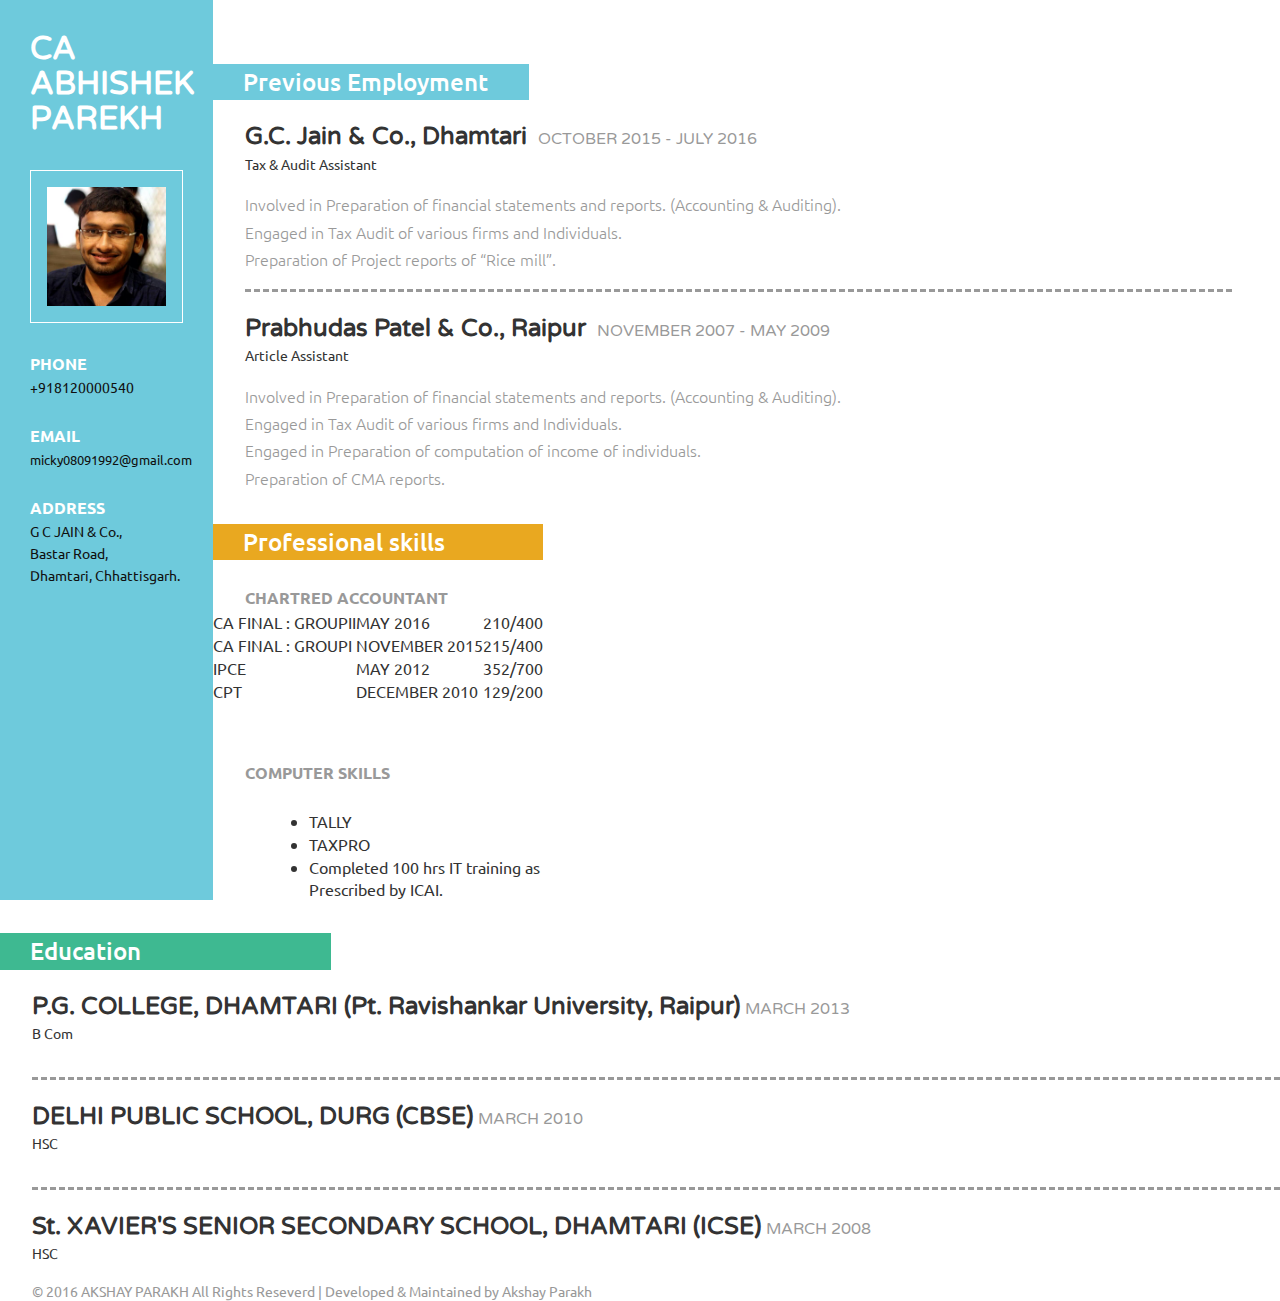
==== index.html @ 12e4896b "Update index.html" ====
<!DOCTYPE HTML>
<html>
<head>
<title>Curriculum Vitae</title>
<link href="bootstrap.css" rel='stylesheet' type='text/css' />
<!-- Custom Theme files -->
 <link href="dashboard.css" rel="stylesheet">
<link href="style.css" rel='stylesheet' type='text/css' />

<!-- Custom Theme files -->
<!--//theme-style-->
<meta name="viewport" content="width=device-width, initial-scale=1">
<meta http-equiv="Content-Type" content="text/html; charset=utf-8" />
<meta name="keywords" content="Curriculum Vitae Responsive web template, Bootstrap Web Templates, Flat Web Templates, Andriod Compatible web template, 
Smartphone Compatible web template, free webdesigns for Nokia, Samsung, LG, SonyErricsson, Motorola web design" />
<link href='http://fonts.googleapis.com/css?family=Ubuntu:300,400,500,700' rel='stylesheet' type='text/css'>
<link href='http://fonts.googleapis.com/css?family=Varela+Round' rel='stylesheet' type='text/css'>
<!-- start menu -->
  
</head>
<body>
<!-- header -->
<div class="col-sm-3 col-md-2 sidebar">
		 <div class="sidebar_top">
			 <h1>CA ABHISHEK PAREKH</h1> 
			 <img src="Abhishek.jpg" alt=""/>
		 </div>
		<div class="details">
			 <h3>PHONE</h3>
			 <p>+918120000540</p>  	 
			 <h3>EMAIL</h3>
			 <p><a href="mailto@example.com">micky08091992@gmail.com</a></p>
			 <address>
			 <h3>ADDRESS</h3>
			 <span>G C JAIN &amp; Co.,</span>
			 <span>Bastar Road,</span>
			 <span>Dhamtari, Chhattisgarh.</span>
			 </address>
			 
		</div>
		<div class="clearfix"></div>
</div>
<!---->
<div class="col-sm-9 col-sm-offset-3 col-md-10 col-md-offset-2 main">
	 <div class="content">
		 
		 <div class="company">
			 <h3 class="clr1">Previous Employment</h3>
			 <div class="company_details">
				 <h4>G.C. Jain &amp; Co., Dhamtari <span>OCTOBER 2015 - JULY 2016</span></h4>
				 <h6>Tax &amp; Audit Assistant</h6>
				 <p>Involved in Preparation of financial statements and reports. (Accounting &amp; Auditing).</p>
				 <p>Engaged in Tax Audit of various firms and Individuals.</p>
				 <p class="cmpny1">Preparation of Project reports of “Rice mill”.</p>
			 </div>
			 <div class="company_details">
				 <h4>Prabhudas Patel &amp; Co., Raipur <span>NOVEMBER 2007 - MAY 2009</span></h4>
				 <h6>Article Assistant</h6>
				 <p>Involved in Preparation of financial statements and reports. (Accounting &amp; Auditing).</p>
				 <p>Engaged in Tax Audit of various firms and Individuals.</p>
				 <p>Engaged in Preparation of computation of income of individuals.</p>
				 <p>Preparation of CMA reports.</p>
			 </div>
		 </div>
		 <div class="skills">
			 <h3 class="clr2">Professional skills</h3>
			 <div class="skill_info">
			 <p><strong>CHARTRED ACCOUNTANT</strong></p>
			 </div>	 
			 <table>
				<tr>
					<td>CA FINAL : GROUPII</td>
					<td>MAY 2016</td>
					<td>210/400 </td>
				</tr>
				<tr>
					<td>CA FINAL : GROUPI</td>
					<td>NOVEMBER 2015</td>
					<td>215/400 </td>
				</tr>
				<tr>
					<td>IPCE</td>
					<td>MAY 2012</td>
					<td>352/700 </td>
				</tr>
				<tr>
					<td>CPT</td>
					<td>DECEMBER 2010</td>
					<td>129/200 </td>
				</tr>
			</table>
				 </div>
				 
				 <div class="clearfix"></div>
			 </div>
			 <div class="skill_info">
			 <p><strong>COMPUTER SKILLS</strong></p>
			 </div>
			 <div class="skill_list">
				 <div class="skill1">
					 <ul>					 
						<li>TALLY</li>
						 <li>TAXPRO</li>
						<li>Completed 100 hrs IT training as Prescribed by ICAI.</li>
					 </ul>
				 </div>
				 
				 <div class="clearfix"></div>
			 </div>
		 </div>
		 <div class="education">
			 <h3 class="clr3">Education</h3>
			 <div class="education_details">
				 <h4>P.G. COLLEGE, DHAMTARI (Pt. Ravishankar University, Raipur)<span>MARCH 2013</span></h4>
				 <h6>B Com</h6>
				 <p class="cmpny1"></p>
			 </div>
			 <div class="education_details">
				 <h4>DELHI PUBLIC SCHOOL, DURG (CBSE)<span>MARCH 2010</span></h4>
				 <h6>HSC</h6>
				 <p class="cmpny1"></p>
			 </div>
			 <div class="education_details">
				 <h4>St. XAVIER'S SENIOR SECONDARY SCHOOL, DHAMTARI (ICSE)<span>MARCH 2008</span></h4>
				 <h6>HSC</h6>
				 <p></p>
			 </div>
		 </div>
		 <div class="copywrite">
			 <p>© 2016 AKSHAY PARAKH All Rights Reseverd | Developed &amp; Maintained by <a href="https://babaakki.github.io/myPage/" target="_blank">Akshay Parakh</a> </p>
		 </div>
	 </div>
</div>
<!---->
</body>
</html>
---- dashboard.css ----
/*
 * Base structure
 */

/* Move down content because we have a fixed navbar that is 50px tall */
body {
  padding-top: 50px;
}


/*
 * Global add-ons
 */

.sub-header {
  padding-bottom: 10px;
  border-bottom: 1px solid #eee;
}

/*
 * Top navigation
 * Hide default border to remove 1px line.
 */
.navbar-fixed-top {
  border: 0;
}

/*
 * Sidebar
 */

/* Hide for mobile, show later */
.sidebar {
  display:block;
}
@media (min-width: 768px) {
  .sidebar {
    position: fixed;
    top: 51px;
    bottom: 0;
    left: 0;
    z-index: 1000;
    display: block;
    padding: 20px;
    overflow-x: hidden;
    overflow-y: auto; /* Scrollable contents if viewport is shorter than content. */
    background-color: #f5f5f5;
  }
}

/* Sidebar navigation */
.nav-sidebar {
  margin-right: -21px; /* 20px padding + 1px border */
  margin-bottom: 20px;
  margin-left: -20px;
}
.nav-sidebar > li > a {
  padding-right: 20px;
  padding-left: 20px;
}
.nav-sidebar > .active > a,
.nav-sidebar > .active > a:hover,
.nav-sidebar > .active > a:focus {
  color: #fff;
  background-color: #428bca;
}


/*
 * Main content
 */

.main {
  padding: 20px;
}
@media (min-width: 768px) {
  .main {
    padding-right: 40px;
    padding-left: 40px;
  }
}
.main .page-header {
  margin-top: 0;
}


/*
 * Placeholder dashboard ideas
 */

.placeholders {
  margin-bottom: 30px;
  text-align: center;
}
.placeholders h4 {
  margin-bottom: 0;
}
.placeholder {
  margin-bottom: 20px;
}
.placeholder img {
  display: inline-block;
  border-radius: 50%;
}
---- style.css ----
/*
Author: W3layout
Author URL: http://w3layouts.com
License: Creative Commons Attribution 3.0 Unported
License URL: http://creativecommons.org/licenses/by/3.0/
*/
h4, h5, h6,
h1, h2, h3 {margin: 0;}
ul, ol {margin: 0; padding:0;}
p {margin: 0;}
html, body{
	font-family: 'Ubuntu', sans-serif;
	font-size: 100%;
	background: #ffffff;
}
body a{
	transition:0.5s all;
	-webkit-transition:0.5s all;
	-moz-transition:0.5s all;
	-o-transition:0.5s all;
	-ms-transition:0.5s all;
}	
body {
  padding-top:0px;
}
a:focus {
  outline: thin dotted;
  outline: 0px auto -webkit-focus-ring-color;
  outline-offset: 0px;
  text-decoration:none;
}
/*-- header_top --*/
.sidebar{
  background:#6ecadc;
  top: 0px;
  padding:2em 30px;
}
.sidebar h1{
	font-size:2.5em;
	font-weight:700;
	margin-bottom:1em;
	COLOR:#fff;
	font-family: 'Varela Round', sans-serif;
	
}
.sidebar img{
	border:1px solid #fff;
	padding:1em;
	width:100%;
}
.details{
	margin-top:2em;
}
.details h3{
	font-weight:600;
	font-size:1em;
	color:#fff;
}  

.details p{
	color:#101010;
	font-size:0.9em;
	margin:5px 0 2em 0;
}
.details p a{
	color:#101010;
	font-size:0.9em;
}
address h3{
	margin-bottom:5px;
}
address span{
	display:block;
	color:#101010;
	font-size:0.9em;
	line-height:1.5em;
}
/*----*/
.main{  
  padding:2em 0;
}
.content{
	margin-right:3em;
}
.glyphicon {
  top:1px;
}
.glyphicon-file:before,.glyphicon-print:before,.glyphicon-envelope:before,.glyphicon-picture:before{
    margin-right: 9px;
  font-size: 14px;
  color: #6ecadc;
}
.details_header{
	padding: 0em 1em 0 2em;
}
.details_header ul li{
	display:inline-block;
}
.details_header ul li a{
	padding:0 1em;
	color:#333;
}
.details_header ul li a:hover{
	color:#6ecadc;
}
.company {
	margin:2em 0;
}
.company h3{
  color: #FFF;
  padding: 5px 41px 5px 30px;
  display: inline-block;
}
.skills h3{
  color: #FFF;
  padding: 5px 98px 5px 30px;
  display: inline-block;
}
.company_details,.education_details {
	padding:1.5em 0 0em 2em;
}
.company_details h4,.education_details h4{
	color:#333;
	font-weight:600;
	font-size:1.5em;
	margin-bottom:6px;
	font-family: 'Varela Round', sans-serif;
}
.company_details h4 span,.education_details h4 span{
	font-size: 0.65em;
  margin-left: 5px;
  color: #999;
  font-weight:400;
}
.company_details h6,.education_details h6{
	font-weight:400;
	margin-bottom:1.3em;
	font-size:0.9em;
}
.company_details p,.skill_info p,.education_details p{
	color:#999;
	font-weight:300;
	line-height:1.7em;
}
.cmpny1{
	border-bottom:3px dashed #999;
	padding-bottom:1em;
}
.skills{
	margin:2em 0;
}
.skill_info {
	padding:1.5em 0 0 2em;
}
.skill_list{
	padding:1.5em 0 0 2em;
}
.skill1,.skill2{
	 float:left;
	 width:30%;
}
.skill1 h4,.skill2 h4{
	color:#333;
	font-weight:600;
	margin-bottom:1em;
	display:inline-block;
}
.skill1 ul,.skill2 ul{
	padding-left:4em;
}
.skill1 ul li,.skill2 ul li{
	color:#333;
}
.education  h3{
  background: #999;
  color: #FFF;
  padding: 5px 190px 5px 30px;
  display: inline-block;
}
h3.clr1{
	background:#6ecadc;
}
h3.clr2{
	background:#e9a820;
}
h3.clr3{
	background:#3eb991;
}
.copywrite{
	padding-left:2em;
	margin-top:1em;
}
.copywrite p{
	color:#999;
	font-size:0.9em;
}
.copywrite p a{
	color:#999;
}
.copywrite p a:hover{
	color:#6ecadc;
}
.contact-grid form{
	padding:2em 0 0 2em;
}
.contact-grid input[type="text"], .contact-grid textarea {
  width: 80%;
  padding: 0.7em;
  margin: 0.5em 0;
  background: none;
  outline: none;
  border: 1px solid #A09F9F;
  font-size: 1em;
  color: #A09F9F;
  -webkit-appearance: none;
}
.send input[type="submit"] {
  width: 14%;
  font-size: 1.1em;
  background:#e9a820;
  padding: 0.4em 0.8em;
  text-align: center;
  color: #fff;
  border: none;
  outline: none;
  -webkit-appearance: none;
}
.send input[type="submit"]:hover {
  background: #6ecadc;
}
.contact-grid textarea {
  resize: none;
}
.map{
	padding:2em 0 0 2em;
}
.map iframe {
  width: 100%;
  height: 350px;
  border: none;
}
/*--responsive--*/
@media (max-width: 1366px){
.sidebar h1 {
  font-size: 2em;
}
}
@media (max-width: 1024px){
.sidebar {
  padding: 2em 17px;
  width:20%;
}
.sidebar h1 {
  font-size: 1.6em;
}
.main {
  margin-left: 19.666667%;
  width: 80%;
}
}
@media (max-width: 768px){
.sidebar {
  width: 22%;
}
.main {
  margin-left: 21.666667%;
  width: 78%;
}
.sidebar h1 {
  font-size: 1.4em;
}
.sidebar img {
  padding: 0.5em;
  width: 89%;
}
.details_header {
  padding: 0em 1em 0 1em;
}
.details_header ul li a {
  padding: 0 1em;
  font-size: 0.9em;
}
.company h3,.skills h3,.education h3{
  font-size: 1.2em;
}
.company_details h4, .education_details h4 {
  font-size: 1.1em;
}
.company_details h6, .education_details h6 {
  font-size: 0.8em;
}
.company_details p, .skill_info p, .education_details p {
  font-size: 0.8em;
}
.cmpny1 {
  padding-bottom: 1.5em;
}
.skill1, .skill2 {
  float: left;
  width: 50%;
}
.skill1 ul li,.skill2 ul li{
	font-size:0.85em;
}
.skill1 h4, .skill2 h4 {
  font-size: 1em;
}
.skill_list {
  padding: 0.7em 0 0 2em;
}
.details p {
  font-size: 0.75em;
}
address span {
  font-size: 0.8em;
}
.contact-grid input[type="text"], .contact-grid textarea {
  width: 100%;
  font-size: 0.8em;
}
.send input[type="submit"] {
  width: 20%;
  font-size:0.85em;
}
}
@media (max-width: 736px){
.sidebar {
  width: 100%;
}
.main {
  margin-left: 0;
  width: 100%;
}
.sidebar_top{
	width:30%;
	float:left;
	margin-right:5%;
}
.details{
	width:30%;
	float:right;
}
}
@media (max-width: 640px){
.sidebar {
  width: 100%;
}
.main {
  margin-left: 0;
  width: 100%;
}
.sidebar_top{
	width:30%;
	float:left;
	margin-right:5%;
}
.details{
	width:30%;
	float:right;
}
.sidebar img{
	width:100%;
}
.details p {
  font-size: 0.9em;
  margin: 5px 0 1em 0;
}
.details h3 {
  font-size: 0.9em;
}
}
@media (max-width: 600px){
address {
  margin-bottom:0px;
}
.sidebar_top {
  width: 32%;
}
.sidebar img {
  width: 85%;
}
}
@media (max-width: 568px){
.details_header ul li a {
  padding: 0 0.5em;
  font-size: 0.9em;
}
}
@media (max-width: 480px){
.content {
  margin-right: 2em;
}
.glyphicon-save:before, .glyphicon-print:before, .glyphicon-envelope:before, .glyphicon-picture:before {
  margin-right: 6px;
  font-size: 12px;
}
.details_header ul li a {
  padding: 0 0.5em;
  font-size: 0.85em;
}
.details {
  width: 36%;
}
.sidebar h1 {
  font-size: 1.3em;
}
.sidebar_top {
  width: 38%;
}
address {
  margin-bottom: 0px;
}
.copywrite{
	padding-left:1em;
}
.map iframe {
  height: 246px;
}
}
@media (max-width: 414px){
.sidebar_top {
  width: 45%;
}
.sidebar img {
  width: 91%;
}
.details {
  width: 42%;
}
.details_header {
  padding: 0em 0em 0 1em;
}
.details_header ul li a {
  padding: 0 0.3em;
  font-size: 0.75em;
}
.skill1 ul, .skill2 ul {
  padding-left: 3em;
}
}
@media (max-width: 384px){
.sidebar h1 {
  font-size: 1.2em;
}
.details {
  width: 45%;
}
.details_header ul {
  text-align: center;
}
.details_header ul li a {
  padding: 0 1em;
  font-size: 0.75em;
}
.main {
  padding: 1em 0 2em 0;
}
.company_details, .education_details,.skill_info  {
  padding: 1em 0 0em 1em;
}
.company h3 {
  padding: 5px 41px 5px 16px;
}
.company_details h4, .education_details h4 {
  font-size: 0.9em;
}
.company_details h6, .education_details h6 {
  font-size: 0.6em;
}
.company {
  margin: 1em 0;
}
.skills {
  margin: 1em 0;
}
.company h3, .skills h3, .education h3 {
  font-size: 1em;
}
.skills h3 {
  padding: 5px 98px 5px 16px;
}
.skill1 ul, .skill2 ul {
  padding-left: 2em;
}
.skill1 ul li, .skill2 ul li {
  font-size: 0.75em;
}
.skill_list {
  padding: 0.5em 0 0 1.5em;
}
.education h3 {
  padding: 5px 190px 5px 16px;
}
.copywrite p{
	font-size:0.7em;
}
}
@media (max-width: 375px){
.sidebar h1 {
  font-size: 1em;
}
.sidebar img {
  width: 70%;
}
.details h3 {
  font-size: 0.8em;
}
.details p {
  font-size: 0.75em;
  margin: 5px 0 0.5em 0;
}
address span {
  font-size: 0.7em;
}
.sidebar {
  padding: 1.5em 17px 1em 17px;
}
.details_header {
  padding: 0em 0em 0 1em;
  text-align: center;
}
.details_header ul li a {
  line-height: 2em;
}
}
@media (max-width: 320px){
.sidebar_top {
  width: 50%;
}
.sidebar img {
  width: 80%;
}
.details h3 {
  font-size: 0.7em;
}
.content {
  margin-right: 1em;
}
.details_header ul li a {
  padding: 0 0.5em;
  font-size: 0.75em;
}
.skill1 h4, .skill2 h4 {
  font-size: 0.85em;
}
.skill1 ul, .skill2 ul {
  padding-left: 1.5em;
}
}
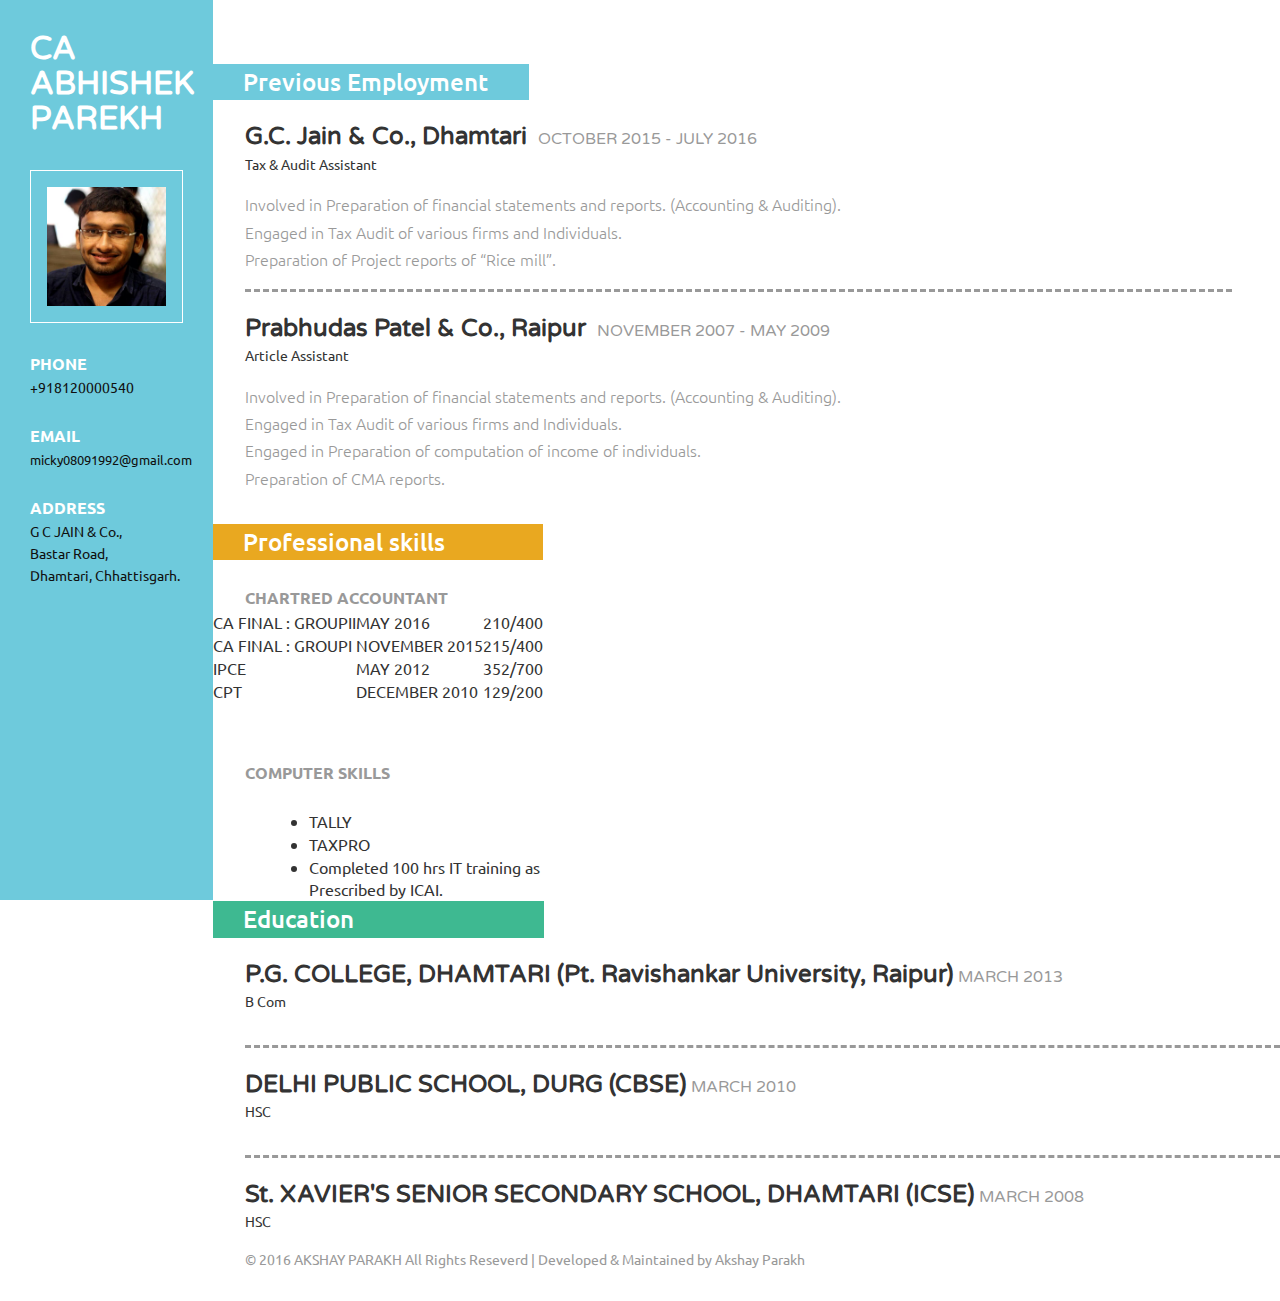
==== commit 69364881: "Update index.html" ====
--- a/index.html
+++ b/index.html
@@ -65,7 +65,7 @@
 		 <div class="skills">
 			 <h3 class="clr2">Professional skills</h3>
 			 <div class="skill_info">
-			 <p><strong>CHARTRED ACCOUNTANT</strong></p>
+			 	<p><strong>CHARTRED ACCOUNTANT</strong></p>
 			 </div>	 
 			 <table>
 				<tr>
@@ -88,10 +88,8 @@
 					<td>DECEMBER 2010</td>
 					<td>129/200 </td>
 				</tr>
-			</table>
-				 </div>
-				 
-				 <div class="clearfix"></div>
+			 </table>
+			 <div class="clearfix"></div>
 			 </div>
 			 <div class="skill_info">
 			 <p><strong>COMPUTER SKILLS</strong></p>
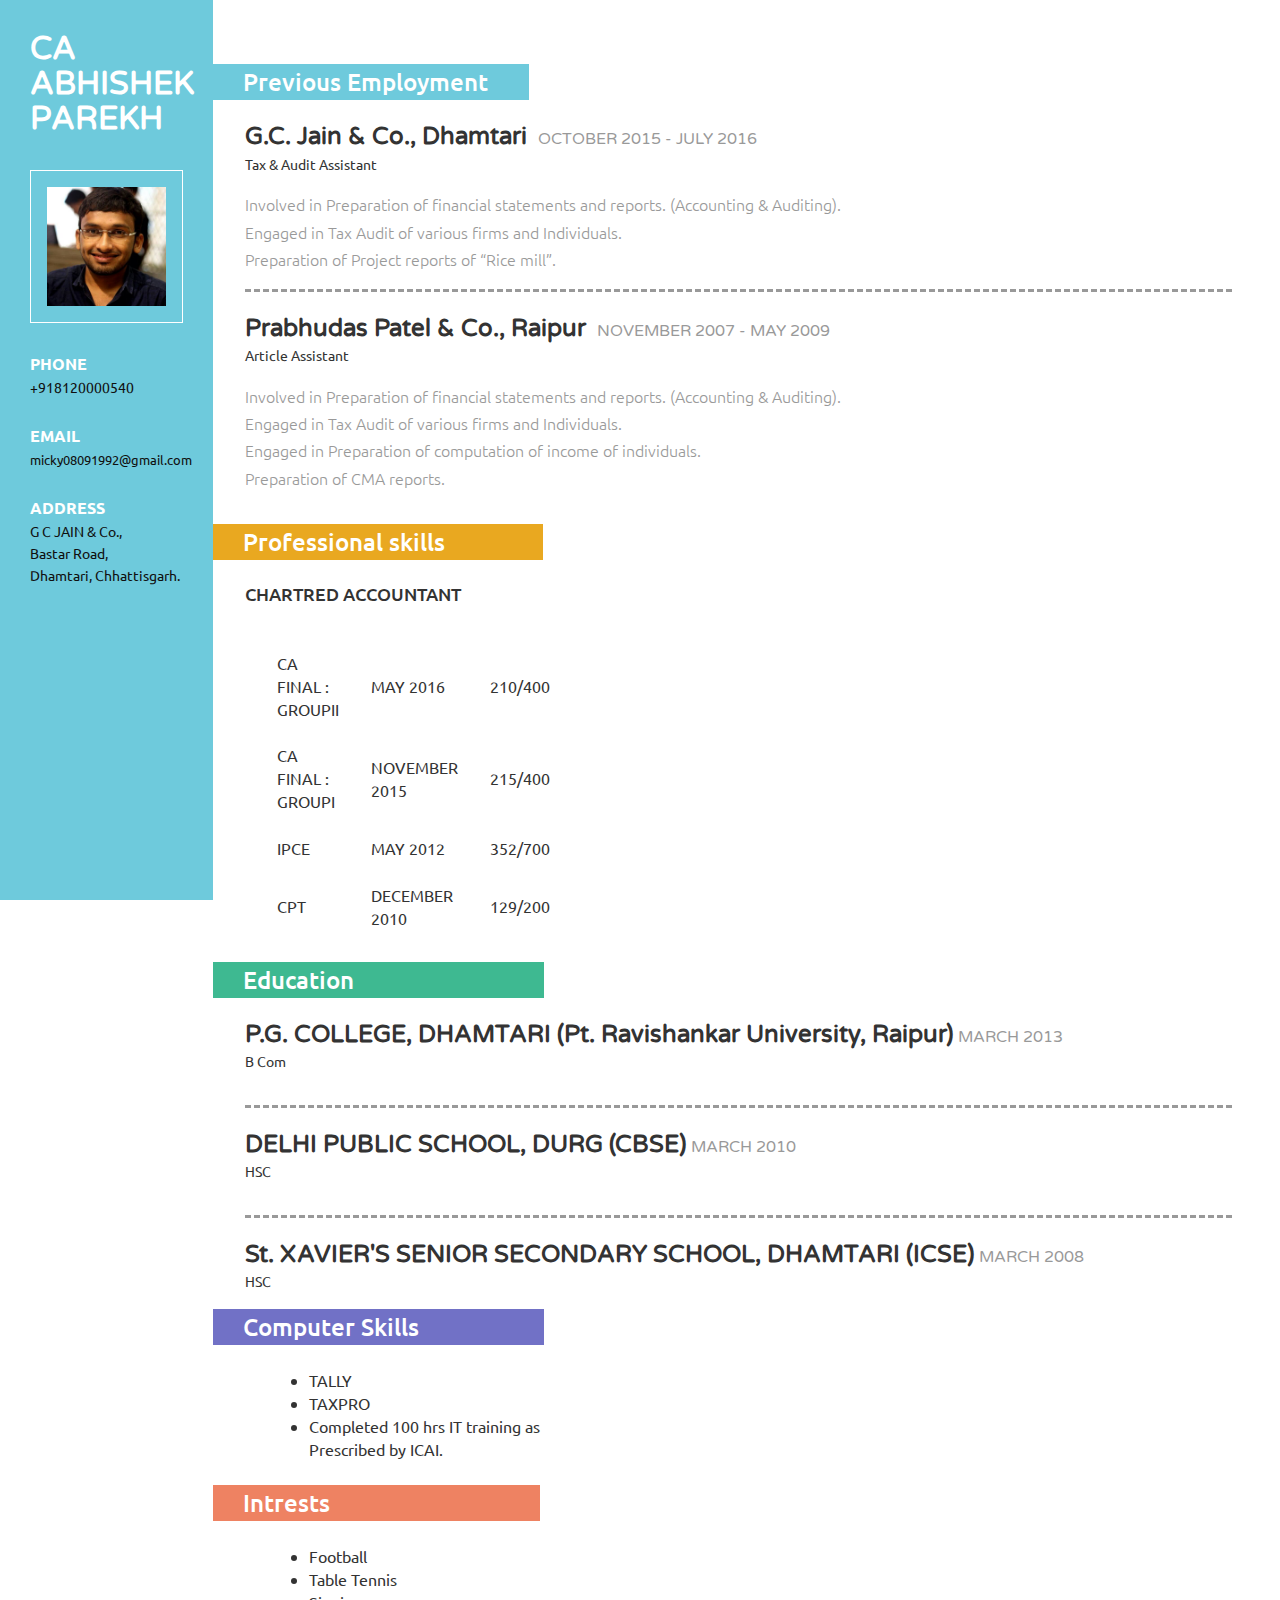
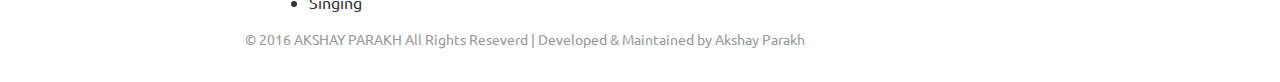
==== commit 2d5eb358: "Rename index_new.html to index.html" ====
--- a/index.html
+++ b/index.html
@@ -1,134 +1,153 @@
-<!DOCTYPE HTML>
-<html>
-<head>
-<title>Curriculum Vitae</title>
-<link href="bootstrap.css" rel='stylesheet' type='text/css' />
-<!-- Custom Theme files -->
- <link href="dashboard.css" rel="stylesheet">
-<link href="style.css" rel='stylesheet' type='text/css' />
-
-<!-- Custom Theme files -->
-<!--//theme-style-->
-<meta name="viewport" content="width=device-width, initial-scale=1">
-<meta http-equiv="Content-Type" content="text/html; charset=utf-8" />
-<meta name="keywords" content="Curriculum Vitae Responsive web template, Bootstrap Web Templates, Flat Web Templates, Andriod Compatible web template, 
-Smartphone Compatible web template, free webdesigns for Nokia, Samsung, LG, SonyErricsson, Motorola web design" />
-<link href='http://fonts.googleapis.com/css?family=Ubuntu:300,400,500,700' rel='stylesheet' type='text/css'>
-<link href='http://fonts.googleapis.com/css?family=Varela+Round' rel='stylesheet' type='text/css'>
-<!-- start menu -->
-  
-</head>
-<body>
-<!-- header -->
-<div class="col-sm-3 col-md-2 sidebar">
-		 <div class="sidebar_top">
-			 <h1>CA ABHISHEK PAREKH</h1> 
-			 <img src="Abhishek.jpg" alt=""/>
-		 </div>
-		<div class="details">
-			 <h3>PHONE</h3>
-			 <p>+918120000540</p>  	 
-			 <h3>EMAIL</h3>
-			 <p><a href="mailto@example.com">micky08091992@gmail.com</a></p>
-			 <address>
-			 <h3>ADDRESS</h3>
-			 <span>G C JAIN &amp; Co.,</span>
-			 <span>Bastar Road,</span>
-			 <span>Dhamtari, Chhattisgarh.</span>
-			 </address>
-			 
-		</div>
-		<div class="clearfix"></div>
-</div>
-<!---->
-<div class="col-sm-9 col-sm-offset-3 col-md-10 col-md-offset-2 main">
-	 <div class="content">
-		 
-		 <div class="company">
-			 <h3 class="clr1">Previous Employment</h3>
-			 <div class="company_details">
-				 <h4>G.C. Jain &amp; Co., Dhamtari <span>OCTOBER 2015 - JULY 2016</span></h4>
-				 <h6>Tax &amp; Audit Assistant</h6>
-				 <p>Involved in Preparation of financial statements and reports. (Accounting &amp; Auditing).</p>
-				 <p>Engaged in Tax Audit of various firms and Individuals.</p>
-				 <p class="cmpny1">Preparation of Project reports of “Rice mill”.</p>
-			 </div>
-			 <div class="company_details">
-				 <h4>Prabhudas Patel &amp; Co., Raipur <span>NOVEMBER 2007 - MAY 2009</span></h4>
-				 <h6>Article Assistant</h6>
-				 <p>Involved in Preparation of financial statements and reports. (Accounting &amp; Auditing).</p>
-				 <p>Engaged in Tax Audit of various firms and Individuals.</p>
-				 <p>Engaged in Preparation of computation of income of individuals.</p>
-				 <p>Preparation of CMA reports.</p>
-			 </div>
-		 </div>
-		 <div class="skills">
-			 <h3 class="clr2">Professional skills</h3>
-			 <div class="skill_info">
-			 	<p><strong>CHARTRED ACCOUNTANT</strong></p>
-			 </div>	 
-			 <table>
-				<tr>
-					<td>CA FINAL : GROUPII</td>
-					<td>MAY 2016</td>
-					<td>210/400 </td>
-				</tr>
-				<tr>
-					<td>CA FINAL : GROUPI</td>
-					<td>NOVEMBER 2015</td>
-					<td>215/400 </td>
-				</tr>
-				<tr>
-					<td>IPCE</td>
-					<td>MAY 2012</td>
-					<td>352/700 </td>
-				</tr>
-				<tr>
-					<td>CPT</td>
-					<td>DECEMBER 2010</td>
-					<td>129/200 </td>
-				</tr>
-			 </table>
-			 <div class="clearfix"></div>
-			 </div>
-			 <div class="skill_info">
-			 <p><strong>COMPUTER SKILLS</strong></p>
-			 </div>
-			 <div class="skill_list">
-				 <div class="skill1">
-					 <ul>					 
-						<li>TALLY</li>
-						 <li>TAXPRO</li>
-						<li>Completed 100 hrs IT training as Prescribed by ICAI.</li>
-					 </ul>
-				 </div>
-				 
-				 <div class="clearfix"></div>
-			 </div>
-		 </div>
-		 <div class="education">
-			 <h3 class="clr3">Education</h3>
-			 <div class="education_details">
-				 <h4>P.G. COLLEGE, DHAMTARI (Pt. Ravishankar University, Raipur)<span>MARCH 2013</span></h4>
-				 <h6>B Com</h6>
-				 <p class="cmpny1"></p>
-			 </div>
-			 <div class="education_details">
-				 <h4>DELHI PUBLIC SCHOOL, DURG (CBSE)<span>MARCH 2010</span></h4>
-				 <h6>HSC</h6>
-				 <p class="cmpny1"></p>
-			 </div>
-			 <div class="education_details">
-				 <h4>St. XAVIER'S SENIOR SECONDARY SCHOOL, DHAMTARI (ICSE)<span>MARCH 2008</span></h4>
-				 <h6>HSC</h6>
-				 <p></p>
-			 </div>
-		 </div>
-		 <div class="copywrite">
-			 <p>© 2016 AKSHAY PARAKH All Rights Reseverd | Developed &amp; Maintained by <a href="https://babaakki.github.io/myPage/" target="_blank">Akshay Parakh</a> </p>
-		 </div>
-	 </div>
-</div>
-<!---->
-</body>
-</html>
+<!DOCTYPE HTML>
+<html>
+<head>
+<title>Curriculum Vitae</title>
+<link href="bootstrap.css" rel='stylesheet' type='text/css' />
+<!-- Custom Theme files -->
+ <link href="dashboard.css" rel="stylesheet">
+<link href="style.css" rel='stylesheet' type='text/css' />
+
+<!-- Custom Theme files -->
+<!--//theme-style-->
+<meta name="viewport" content="width=device-width, initial-scale=1">
+<meta http-equiv="Content-Type" content="text/html; charset=utf-8" />
+<meta name="keywords" content="Curriculum Vitae Responsive web template, Bootstrap Web Templates, Flat Web Templates, Andriod Compatible web template, 
+Smartphone Compatible web template, free webdesigns for Nokia, Samsung, LG, SonyErricsson, Motorola web design" />
+<link href='http://fonts.googleapis.com/css?family=Ubuntu:300,400,500,700' rel='stylesheet' type='text/css'>
+<link href='http://fonts.googleapis.com/css?family=Varela+Round' rel='stylesheet' type='text/css'>
+<!-- start menu -->
+  
+</head>
+<body>
+<!-- header -->
+<div class="col-sm-3 col-md-2 sidebar">
+		 <div class="sidebar_top">
+			 <h1>CA ABHISHEK PAREKH</h1> 
+			 <img src="Abhishek.jpg" alt=""/>
+		 </div>
+		<div class="details">
+			 <h3>PHONE</h3>
+			 <p>+918120000540</p>  	 
+			 <h3>EMAIL</h3>
+			 <p><a href="mailto@example.com">micky08091992@gmail.com</a></p>
+			 <address>
+			 <h3>ADDRESS</h3>
+			 <span>G C JAIN &amp; Co.,</span>
+			 <span>Bastar Road,</span>
+			 <span>Dhamtari, Chhattisgarh.</span>
+			 </address>
+			 
+		</div>
+		<div class="clearfix"></div>
+</div>
+<!---->
+<div class="col-sm-9 col-sm-offset-3 col-md-10 col-md-offset-2 main">
+	 <div class="content">
+		 
+		 <div class="company">
+			 <h3 class="clr1">Previous Employment</h3>
+			 <div class="company_details">
+				 <h4>G.C. Jain &amp; Co., Dhamtari <span>OCTOBER 2015 - JULY 2016</span></h4>
+				 <h6>Tax &amp; Audit Assistant</h6>
+				 <p>Involved in Preparation of financial statements and reports. (Accounting &amp; Auditing).</p>
+				 <p>Engaged in Tax Audit of various firms and Individuals.</p>
+				 <p class="cmpny1">Preparation of Project reports of “Rice mill”.</p>
+			 </div>
+			 <div class="company_details">
+				 <h4>Prabhudas Patel &amp; Co., Raipur <span>NOVEMBER 2007 - MAY 2009</span></h4>
+				 <h6>Article Assistant</h6>
+				 <p>Involved in Preparation of financial statements and reports. (Accounting &amp; Auditing).</p>
+				 <p>Engaged in Tax Audit of various firms and Individuals.</p>
+				 <p>Engaged in Preparation of computation of income of individuals.</p>
+				 <p>Preparation of CMA reports.</p>
+			 </div>
+		 </div>
+		 <div class="skills">
+			 <h3 class="clr2">Professional skills</h3>
+			 <div class="skill_info">
+			 	<h4>CHARTRED ACCOUNTANT</h4>
+			 </div>	
+			 <div class="skill_table">
+				 <div class="skill1">
+					 <table>
+						<tr>
+							<td>CA FINAL : GROUPII</td>
+							<td>MAY 2016</td>
+							<td>210/400 </td>
+						</tr>
+						<tr>
+							<td>CA FINAL : GROUPI</td>
+							<td>NOVEMBER 2015</td>
+							<td>215/400 </td>
+						</tr>
+						<tr>
+							<td>IPCE</td>
+							<td>MAY 2012</td>
+							<td>352/700 </td>
+						</tr>
+						<tr>
+							<td>CPT</td>
+							<td>DECEMBER 2010</td>
+							<td>129/200 </td>
+						</tr>
+			 		</table>
+				 </div>
+				 
+				 <div class="clearfix"></div>
+			 </div>
+			 
+		 </div>
+		 <div class="education">
+			 <h3 class="clr3">Education</h3>
+			 <div class="education_details">
+				 <h4>P.G. COLLEGE, DHAMTARI (Pt. Ravishankar University, Raipur)<span>MARCH 2013</span></h4>
+				 <h6>B Com</h6>
+				 <p class="cmpny1"></p>
+			 </div>
+			 <div class="education_details">
+				 <h4>DELHI PUBLIC SCHOOL, DURG (CBSE)<span>MARCH 2010</span></h4>
+				 <h6>HSC</h6>
+				 <p class="cmpny1"></p>
+			 </div>
+			 <div class="education_details">
+				 <h4>St. XAVIER'S SENIOR SECONDARY SCHOOL, DHAMTARI (ICSE)<span>MARCH 2008</span></h4>
+				 <h6>HSC</h6>
+				 <p></p>
+			 </div>
+		 </div>
+		 <div class="computer">
+			 <h3 class="clr4">Computer Skills</h3>
+			 	<div class="skill_list">
+				 <div class="skill1">
+					 <ul>					 
+						<li>TALLY</li>
+						<li>TAXPRO</li>
+						<li>Completed 100 hrs IT training as Prescribed by ICAI.</li>
+					 </ul>
+				 </div>
+				 <div class="clearfix"></div>
+			 </div>
+		 </div>
+		<div class="intrest">
+			 <h3 class="clr5">Intrests</h3>
+			 	<div class="skill_list">
+				 <div class="skill1">
+					 <ul>					 
+						<li>Football </li>
+						<li>Table Tennis</li>
+						<li>Singing</li>
+					 </ul>
+				 </div>
+				 
+				 <div class="clearfix"></div>
+			 </div>
+		 </div>		 
+
+		 <div class="copywrite">
+			 <p>© 2016 AKSHAY PARAKH All Rights Reseverd | Developed &amp; Maintained by <a href="https://babaakki.github.io/myPage/" target="_blank">Akshay Parakh</a> </p>
+		 </div>
+	 </div>
+</div>
+<!---->
+</body>
+</html>
--- a/style.css
+++ b/style.css
@@ -155,6 +155,13 @@
 .skill_list{
 	padding:1.5em 0 0 2em;
 }
+.skill_table{
+  padding:1.5em 0 0 2em;
+}
+.skill_table td{
+  padding:1.5em 0 0 2em;
+  color:#333;
+}
 .skill1,.skill2{
 	 float:left;
 	 width:30%;
@@ -177,6 +184,19 @@
   padding: 5px 190px 5px 30px;
   display: inline-block;
 }
+.computer  h3{
+  background: #999;
+  color: #FFF;
+  padding: 5px 125px 5px 30px;
+  display: inline-block;
+}
+.intrest  h3{
+  background: #999;
+  color: #FFF;
+  padding: 5px 210px 5px 30px;
+  display: inline-block;
+  margin-top: 1em; 
+}
 h3.clr1{
 	background:#6ecadc;
 }
@@ -185,6 +205,12 @@
 }
 h3.clr3{
 	background:#3eb991;
+}
+h3.clr4{
+  background:#7171c6;
+}
+h3.clr5{
+  background:#ee8262;
 }
 .copywrite{
 	padding-left:2em;
@@ -203,42 +229,7 @@
 .contact-grid form{
 	padding:2em 0 0 2em;
 }
-.contact-grid input[type="text"], .contact-grid textarea {
-  width: 80%;
-  padding: 0.7em;
-  margin: 0.5em 0;
-  background: none;
-  outline: none;
-  border: 1px solid #A09F9F;
-  font-size: 1em;
-  color: #A09F9F;
-  -webkit-appearance: none;
-}
-.send input[type="submit"] {
-  width: 14%;
-  font-size: 1.1em;
-  background:#e9a820;
-  padding: 0.4em 0.8em;
-  text-align: center;
-  color: #fff;
-  border: none;
-  outline: none;
-  -webkit-appearance: none;
-}
-.send input[type="submit"]:hover {
-  background: #6ecadc;
-}
-.contact-grid textarea {
-  resize: none;
-}
-.map{
-	padding:2em 0 0 2em;
-}
-.map iframe {
-  width: 100%;
-  height: 350px;
-  border: none;
-}
+
 /*--responsive--*/
 @media (max-width: 1366px){
 .sidebar h1 {
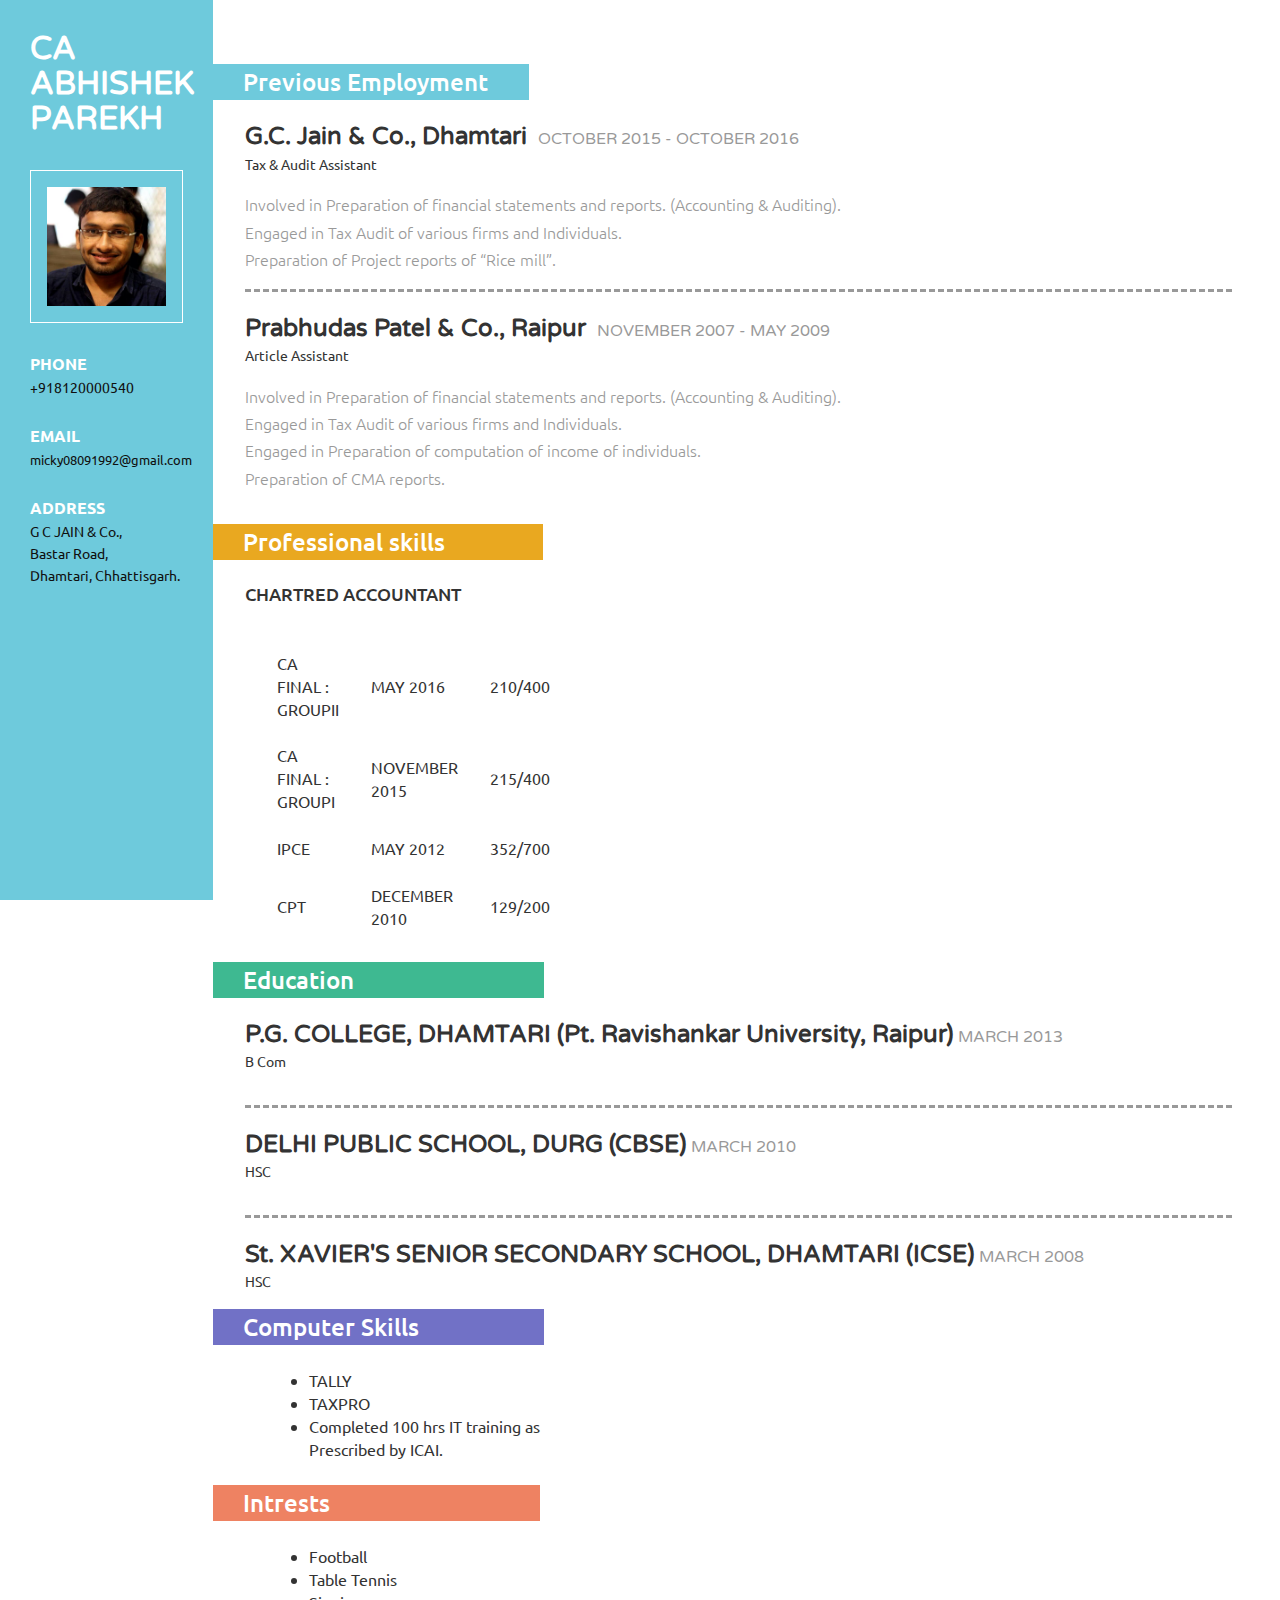
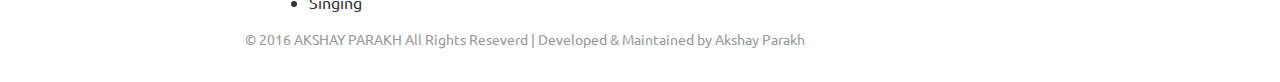
==== commit 77421ee6: "Update index.html" ====
--- a/index.html
+++ b/index.html
@@ -47,7 +47,7 @@
 		 <div class="company">
 			 <h3 class="clr1">Previous Employment</h3>
 			 <div class="company_details">
-				 <h4>G.C. Jain &amp; Co., Dhamtari <span>OCTOBER 2015 - JULY 2016</span></h4>
+				 <h4>G.C. Jain &amp; Co., Dhamtari <span>OCTOBER 2015 - OCTOBER 2016</span></h4>
 				 <h6>Tax &amp; Audit Assistant</h6>
 				 <p>Involved in Preparation of financial statements and reports. (Accounting &amp; Auditing).</p>
 				 <p>Engaged in Tax Audit of various firms and Individuals.</p>
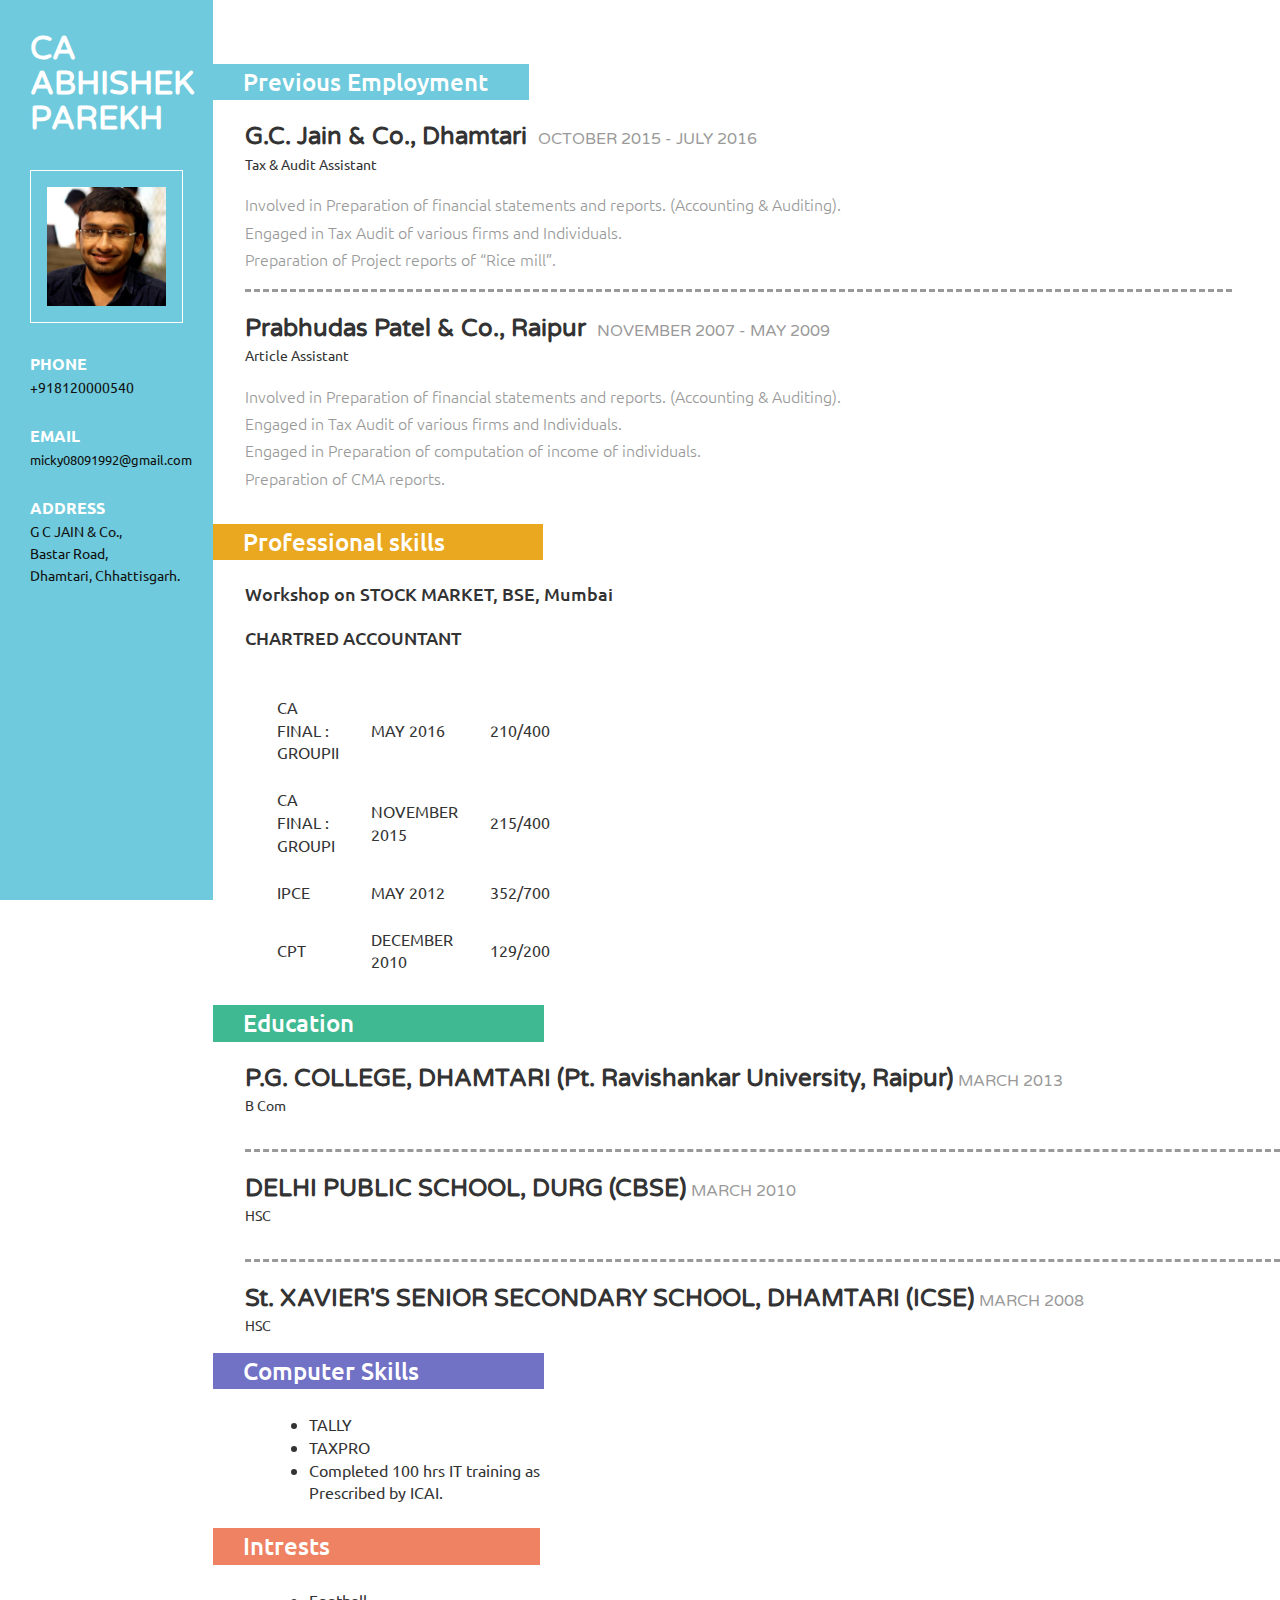
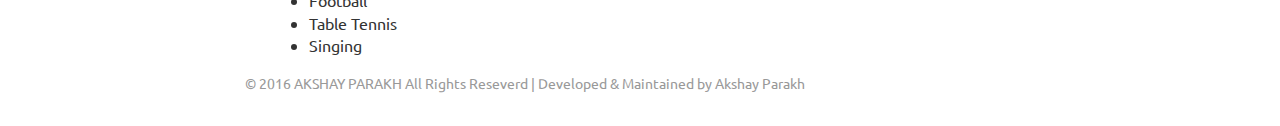
==== commit 7ac759a1: "Add files via upload" ====
--- a/index.html
+++ b/index.html
@@ -47,7 +47,7 @@
 		 <div class="company">
 			 <h3 class="clr1">Previous Employment</h3>
 			 <div class="company_details">
-				 <h4>G.C. Jain &amp; Co., Dhamtari <span>OCTOBER 2015 - OCTOBER 2016</span></h4>
+				 <h4>G.C. Jain &amp; Co., Dhamtari <span>OCTOBER 2015 - JULY 2016</span></h4>
 				 <h6>Tax &amp; Audit Assistant</h6>
 				 <p>Involved in Preparation of financial statements and reports. (Accounting &amp; Auditing).</p>
 				 <p>Engaged in Tax Audit of various firms and Individuals.</p>
@@ -64,37 +64,41 @@
 		 </div>
 		 <div class="skills">
 			 <h3 class="clr2">Professional skills</h3>
-			 <div class="skill_info">
-			 	<h4>CHARTRED ACCOUNTANT</h4>
-			 </div>	
-			 <div class="skill_table">
-				 <div class="skill1">
-					 <table>
-						<tr>
-							<td>CA FINAL : GROUPII</td>
-							<td>MAY 2016</td>
-							<td>210/400 </td>
-						</tr>
-						<tr>
-							<td>CA FINAL : GROUPI</td>
-							<td>NOVEMBER 2015</td>
-							<td>215/400 </td>
-						</tr>
-						<tr>
-							<td>IPCE</td>
-							<td>MAY 2012</td>
-							<td>352/700 </td>
-						</tr>
-						<tr>
-							<td>CPT</td>
-							<td>DECEMBER 2010</td>
-							<td>129/200 </td>
-						</tr>
-			 		</table>
+			 
+			 	<div class="skill_info">
+				 	<h4>Workshop on STOCK MARKET, BSE, Mumbai</h4>
 				 </div>
-				 
-				 <div class="clearfix"></div>
-			 </div>
+				 <div class="skill_info">
+				 	<h4>CHARTRED ACCOUNTANT</h4>
+				 </div>	
+				 <div class="skill_table">
+					 <div class="skill1">
+						 <table>
+							<tr>
+								<td>CA FINAL : GROUPII</td>
+								<td>MAY 2016</td>
+								<td>210/400 </td>
+							</tr>
+							<tr>
+								<td>CA FINAL : GROUPI</td>
+								<td>NOVEMBER 2015</td>
+								<td>215/400 </td>
+							</tr>
+							<tr>
+								<td>IPCE</td>
+								<td>MAY 2012</td>
+								<td>352/700 </td>
+							</tr>
+							<tr>
+								<td>CPT</td>
+								<td>DECEMBER 2010</td>
+								<td>129/200 </td>
+							</tr>
+				 		</table>
+					 </div>
+				</div>
+			 <div class="clearfix"></div>
+		 </div>
 			 
 		 </div>
 		 <div class="education">
@@ -150,4 +154,4 @@
 </div>
 <!---->
 </body>
-</html>
+</html>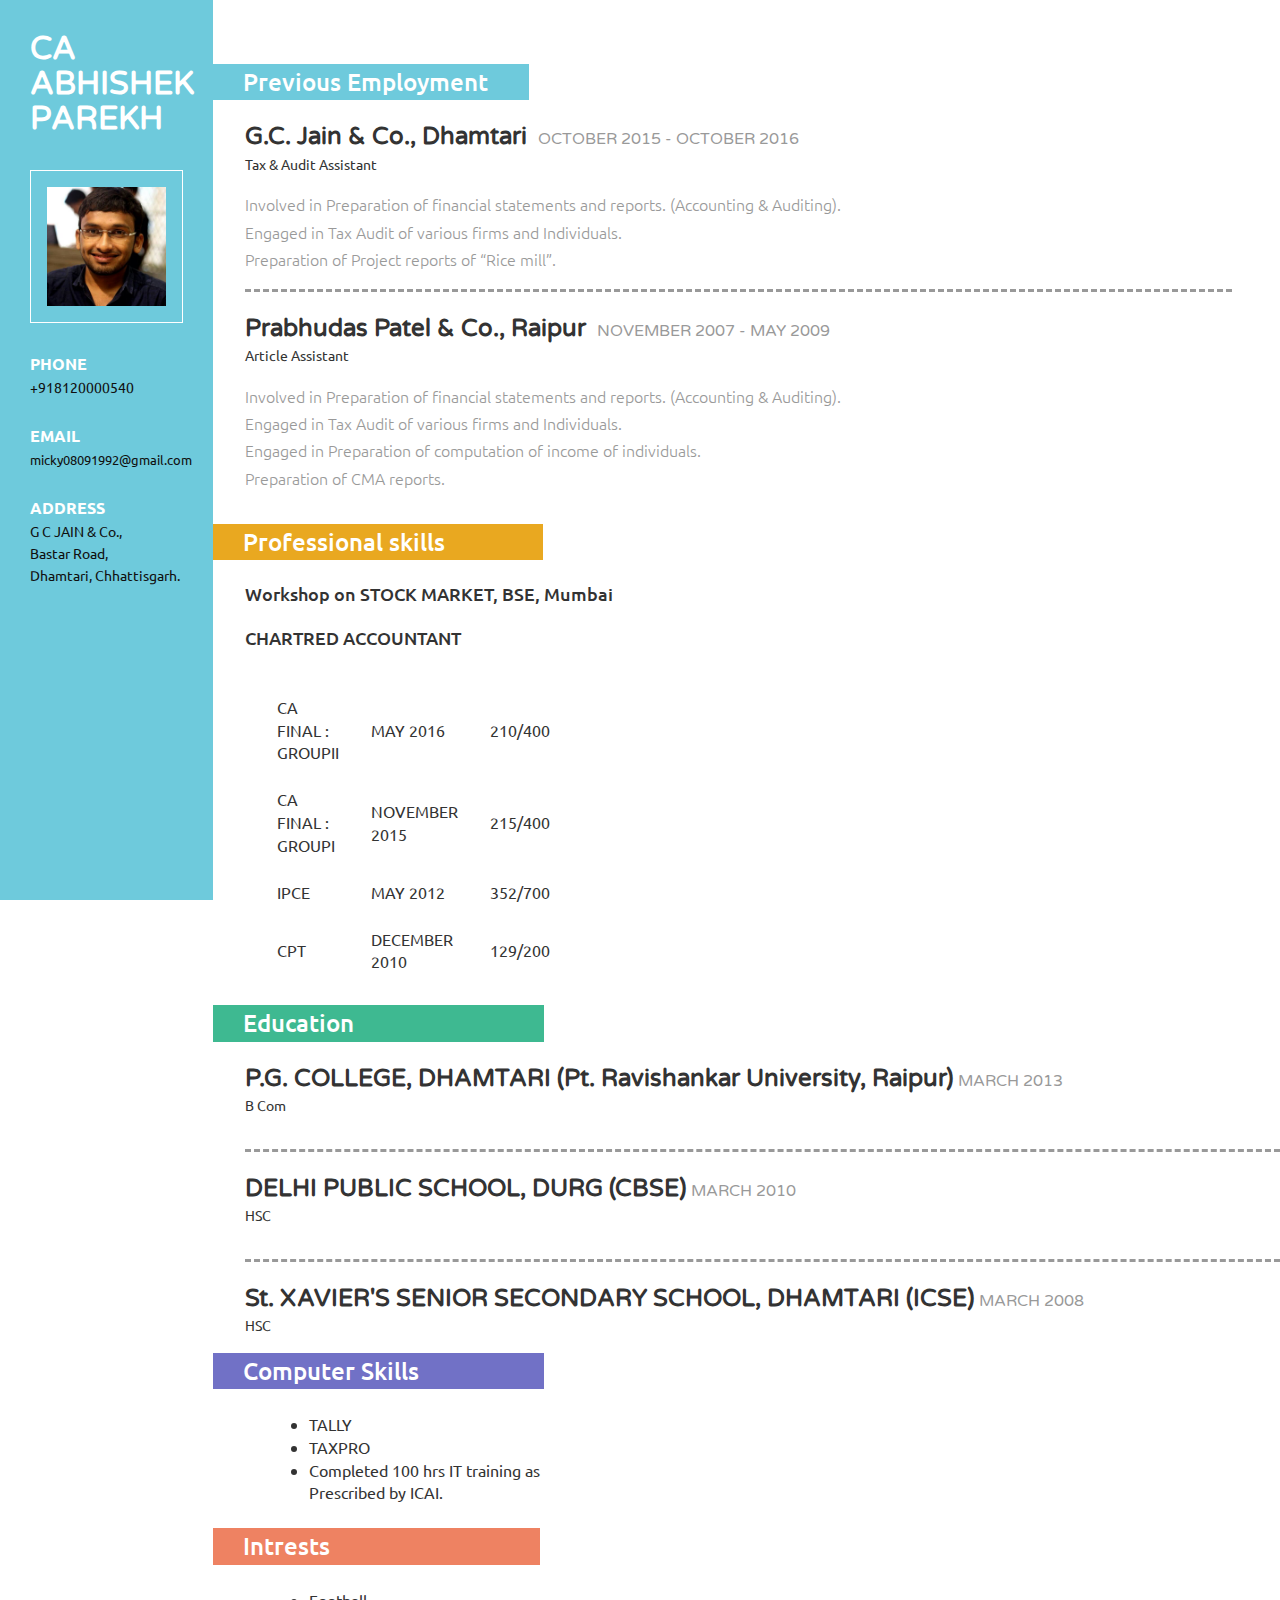
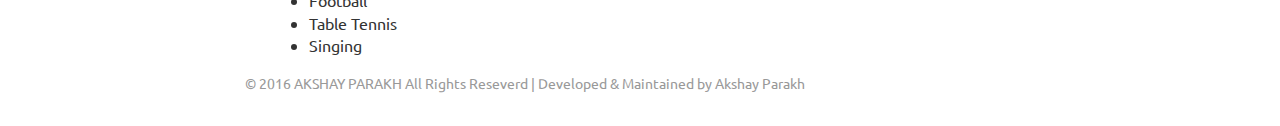
==== commit c8078314: "Update index.html" ====
--- a/index.html
+++ b/index.html
@@ -47,7 +47,7 @@
 		 <div class="company">
 			 <h3 class="clr1">Previous Employment</h3>
 			 <div class="company_details">
-				 <h4>G.C. Jain &amp; Co., Dhamtari <span>OCTOBER 2015 - JULY 2016</span></h4>
+				 <h4>G.C. Jain &amp; Co., Dhamtari <span>OCTOBER 2015 - OCTOBER 2016</span></h4>
 				 <h6>Tax &amp; Audit Assistant</h6>
 				 <p>Involved in Preparation of financial statements and reports. (Accounting &amp; Auditing).</p>
 				 <p>Engaged in Tax Audit of various firms and Individuals.</p>
@@ -154,4 +154,4 @@
 </div>
 <!---->
 </body>
-</html>+</html>
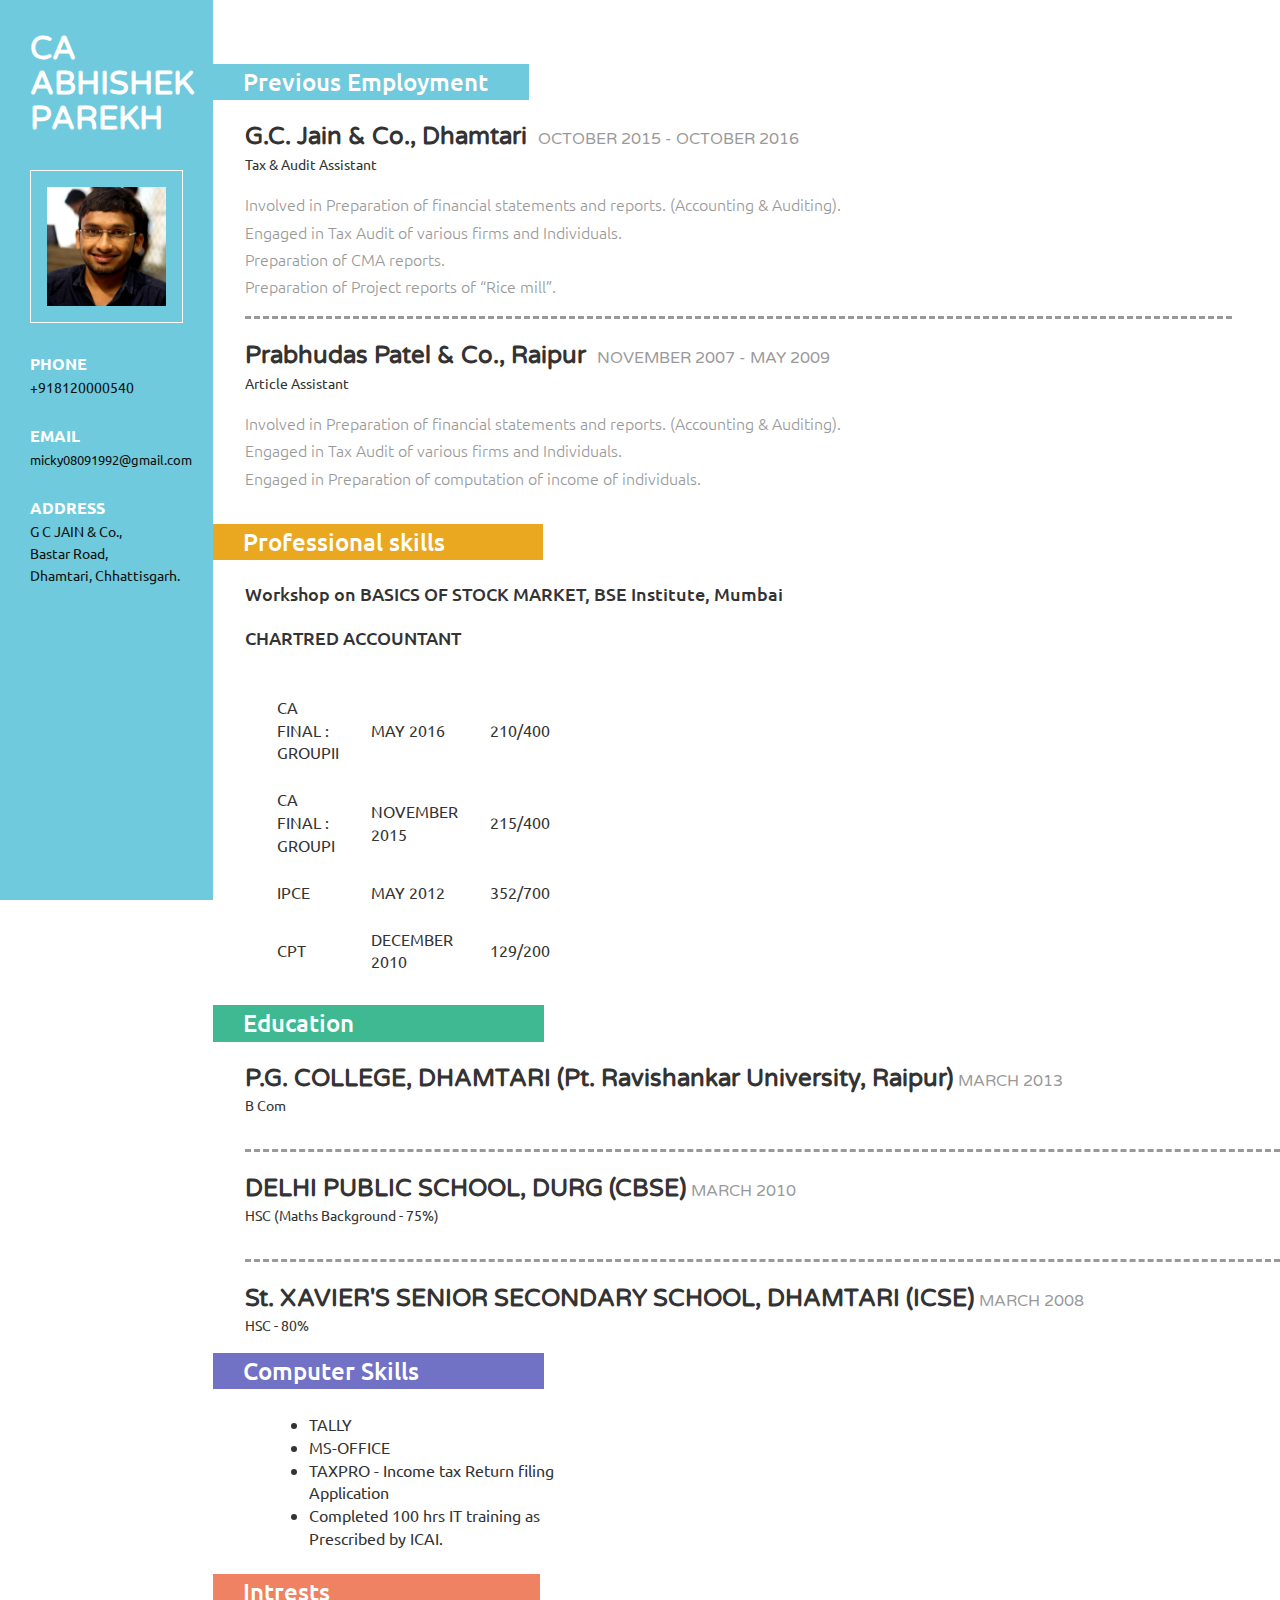
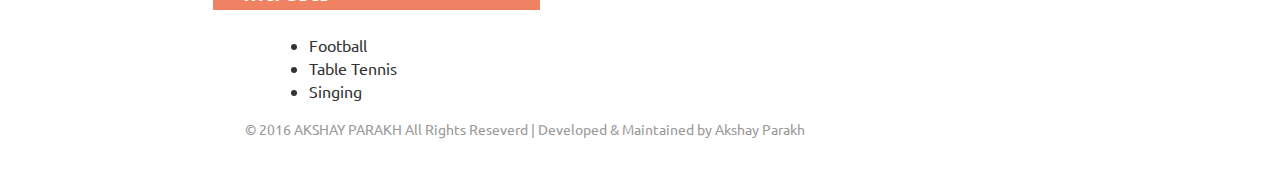
==== commit b457236d: "Update index.html" ====
--- a/index.html
+++ b/index.html
@@ -51,6 +51,7 @@
 				 <h6>Tax &amp; Audit Assistant</h6>
 				 <p>Involved in Preparation of financial statements and reports. (Accounting &amp; Auditing).</p>
 				 <p>Engaged in Tax Audit of various firms and Individuals.</p>
+				 <p>Preparation of CMA reports.</p>
 				 <p class="cmpny1">Preparation of Project reports of “Rice mill”.</p>
 			 </div>
 			 <div class="company_details">
@@ -59,14 +60,13 @@
 				 <p>Involved in Preparation of financial statements and reports. (Accounting &amp; Auditing).</p>
 				 <p>Engaged in Tax Audit of various firms and Individuals.</p>
 				 <p>Engaged in Preparation of computation of income of individuals.</p>
-				 <p>Preparation of CMA reports.</p>
 			 </div>
 		 </div>
 		 <div class="skills">
 			 <h3 class="clr2">Professional skills</h3>
 			 
 			 	<div class="skill_info">
-				 	<h4>Workshop on STOCK MARKET, BSE, Mumbai</h4>
+				 	<h4>Workshop on BASICS OF STOCK MARKET, BSE Institute, Mumbai</h4>
 				 </div>
 				 <div class="skill_info">
 				 	<h4>CHARTRED ACCOUNTANT</h4>
@@ -110,12 +110,12 @@
 			 </div>
 			 <div class="education_details">
 				 <h4>DELHI PUBLIC SCHOOL, DURG (CBSE)<span>MARCH 2010</span></h4>
-				 <h6>HSC</h6>
+				 <h6>HSC (Maths Background - 75%)</h6>
 				 <p class="cmpny1"></p>
 			 </div>
 			 <div class="education_details">
 				 <h4>St. XAVIER'S SENIOR SECONDARY SCHOOL, DHAMTARI (ICSE)<span>MARCH 2008</span></h4>
-				 <h6>HSC</h6>
+				 <h6>HSC - 80%</h6>
 				 <p></p>
 			 </div>
 		 </div>
@@ -125,7 +125,8 @@
 				 <div class="skill1">
 					 <ul>					 
 						<li>TALLY</li>
-						<li>TAXPRO</li>
+						<li>MS-OFFICE</li>
+						<li>TAXPRO -  Income tax Return filing Application</li>
 						<li>Completed 100 hrs IT training as Prescribed by ICAI.</li>
 					 </ul>
 				 </div>
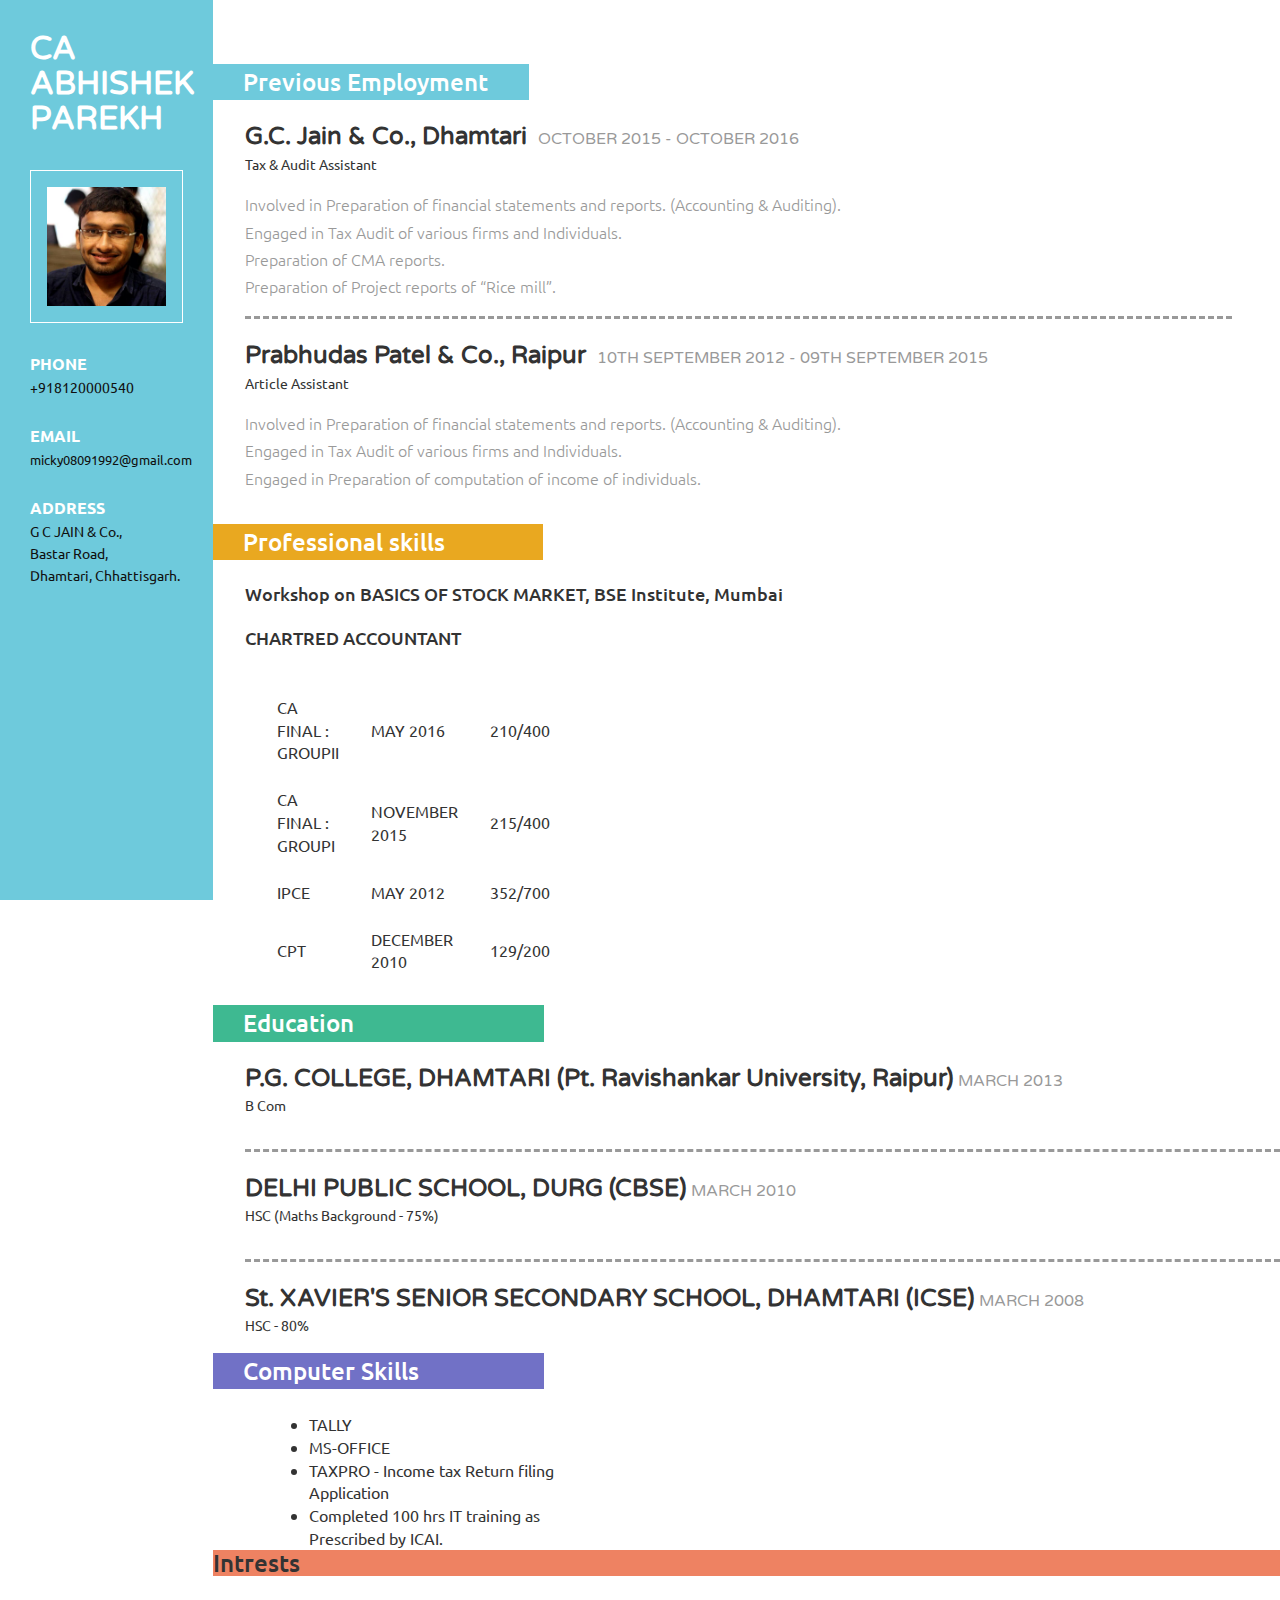
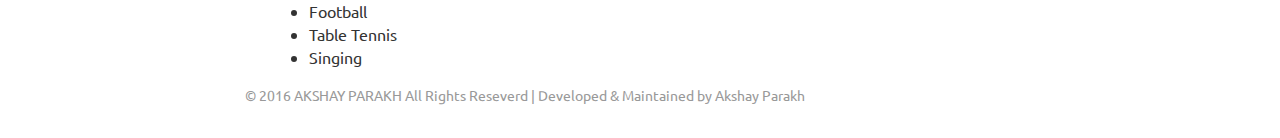
==== commit 57418a60: "Update index.html" ====
--- a/index.html
+++ b/index.html
@@ -55,7 +55,7 @@
 				 <p class="cmpny1">Preparation of Project reports of “Rice mill”.</p>
 			 </div>
 			 <div class="company_details">
-				 <h4>Prabhudas Patel &amp; Co., Raipur <span>NOVEMBER 2007 - MAY 2009</span></h4>
+				 <h4>Prabhudas Patel &amp; Co., Raipur <span>10TH SEPTEMBER 2012 - 09TH SEPTEMBER 2015</span></h4>
 				 <h6>Article Assistant</h6>
 				 <p>Involved in Preparation of financial statements and reports. (Accounting &amp; Auditing).</p>
 				 <p>Engaged in Tax Audit of various firms and Individuals.</p>
@@ -133,7 +133,7 @@
 				 <div class="clearfix"></div>
 			 </div>
 		 </div>
-		<div class="intrest">
+		<div class="interest">
 			 <h3 class="clr5">Intrests</h3>
 			 	<div class="skill_list">
 				 <div class="skill1">
